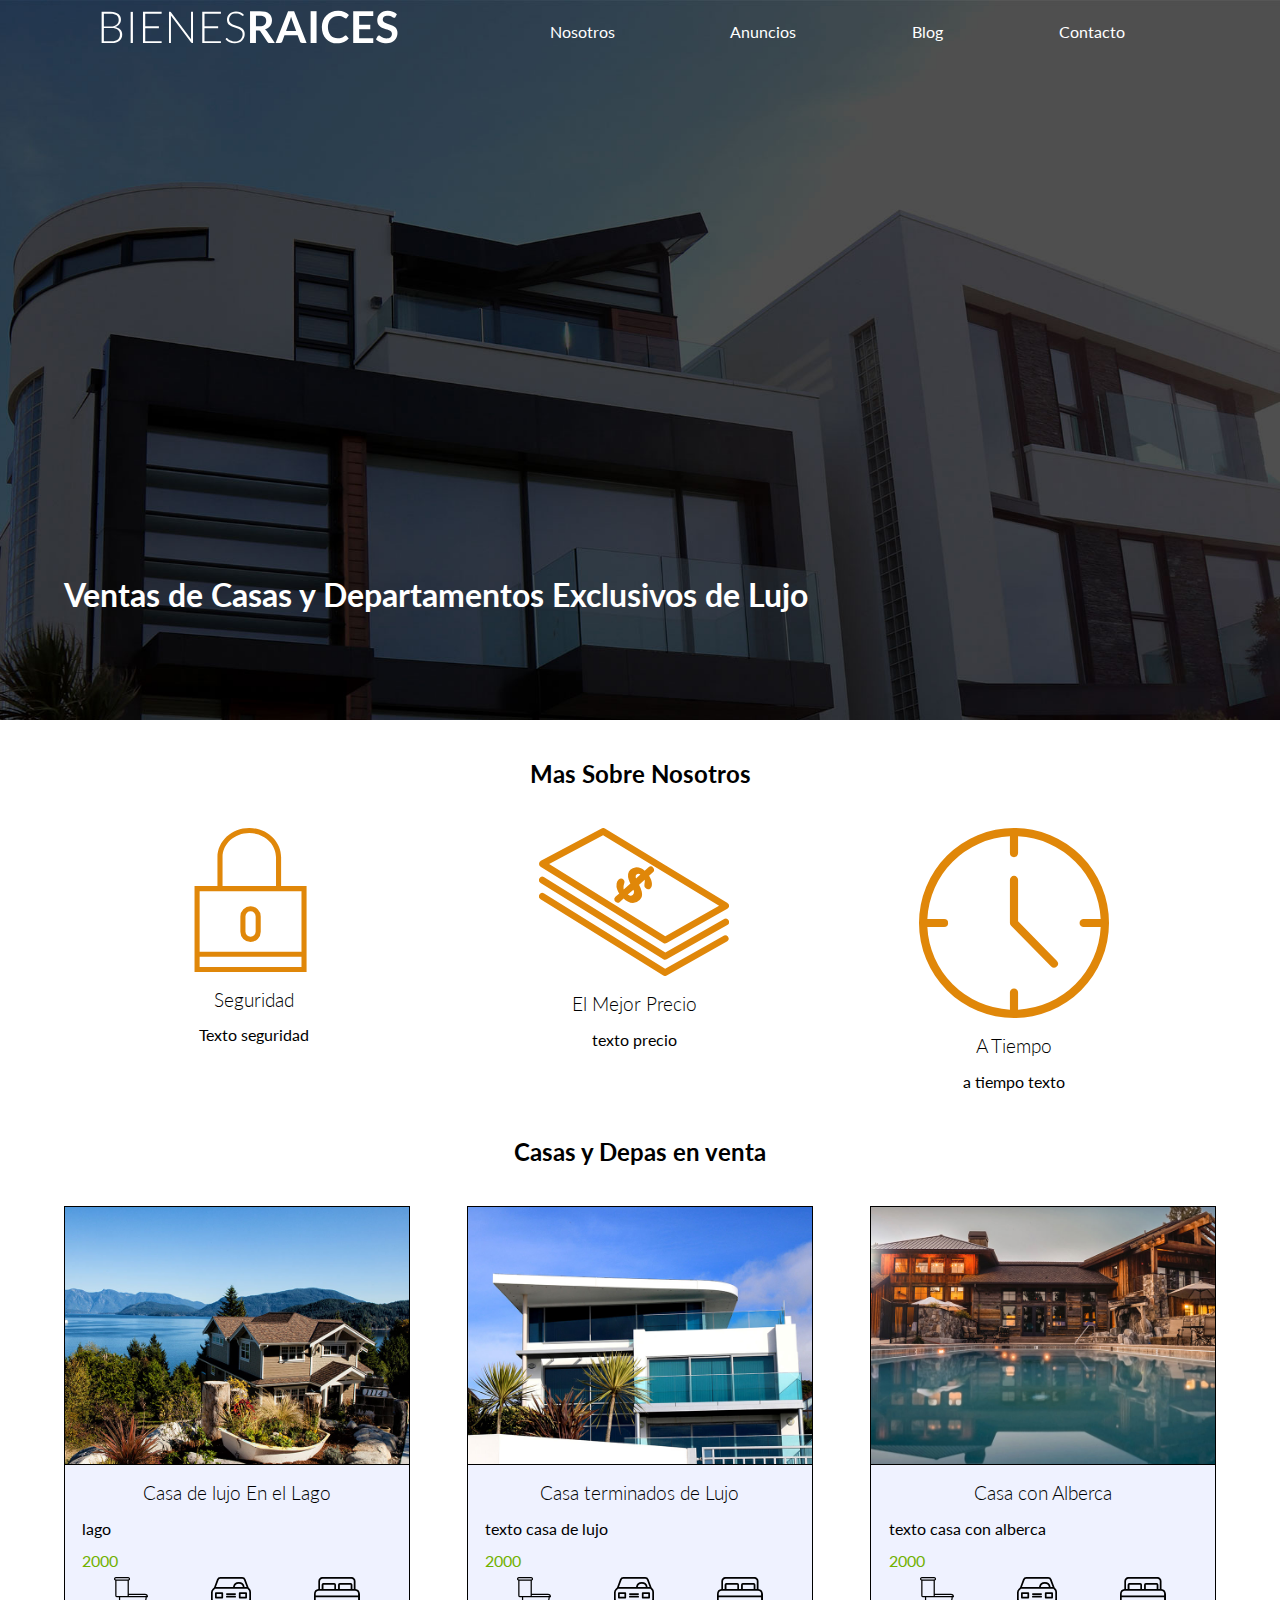
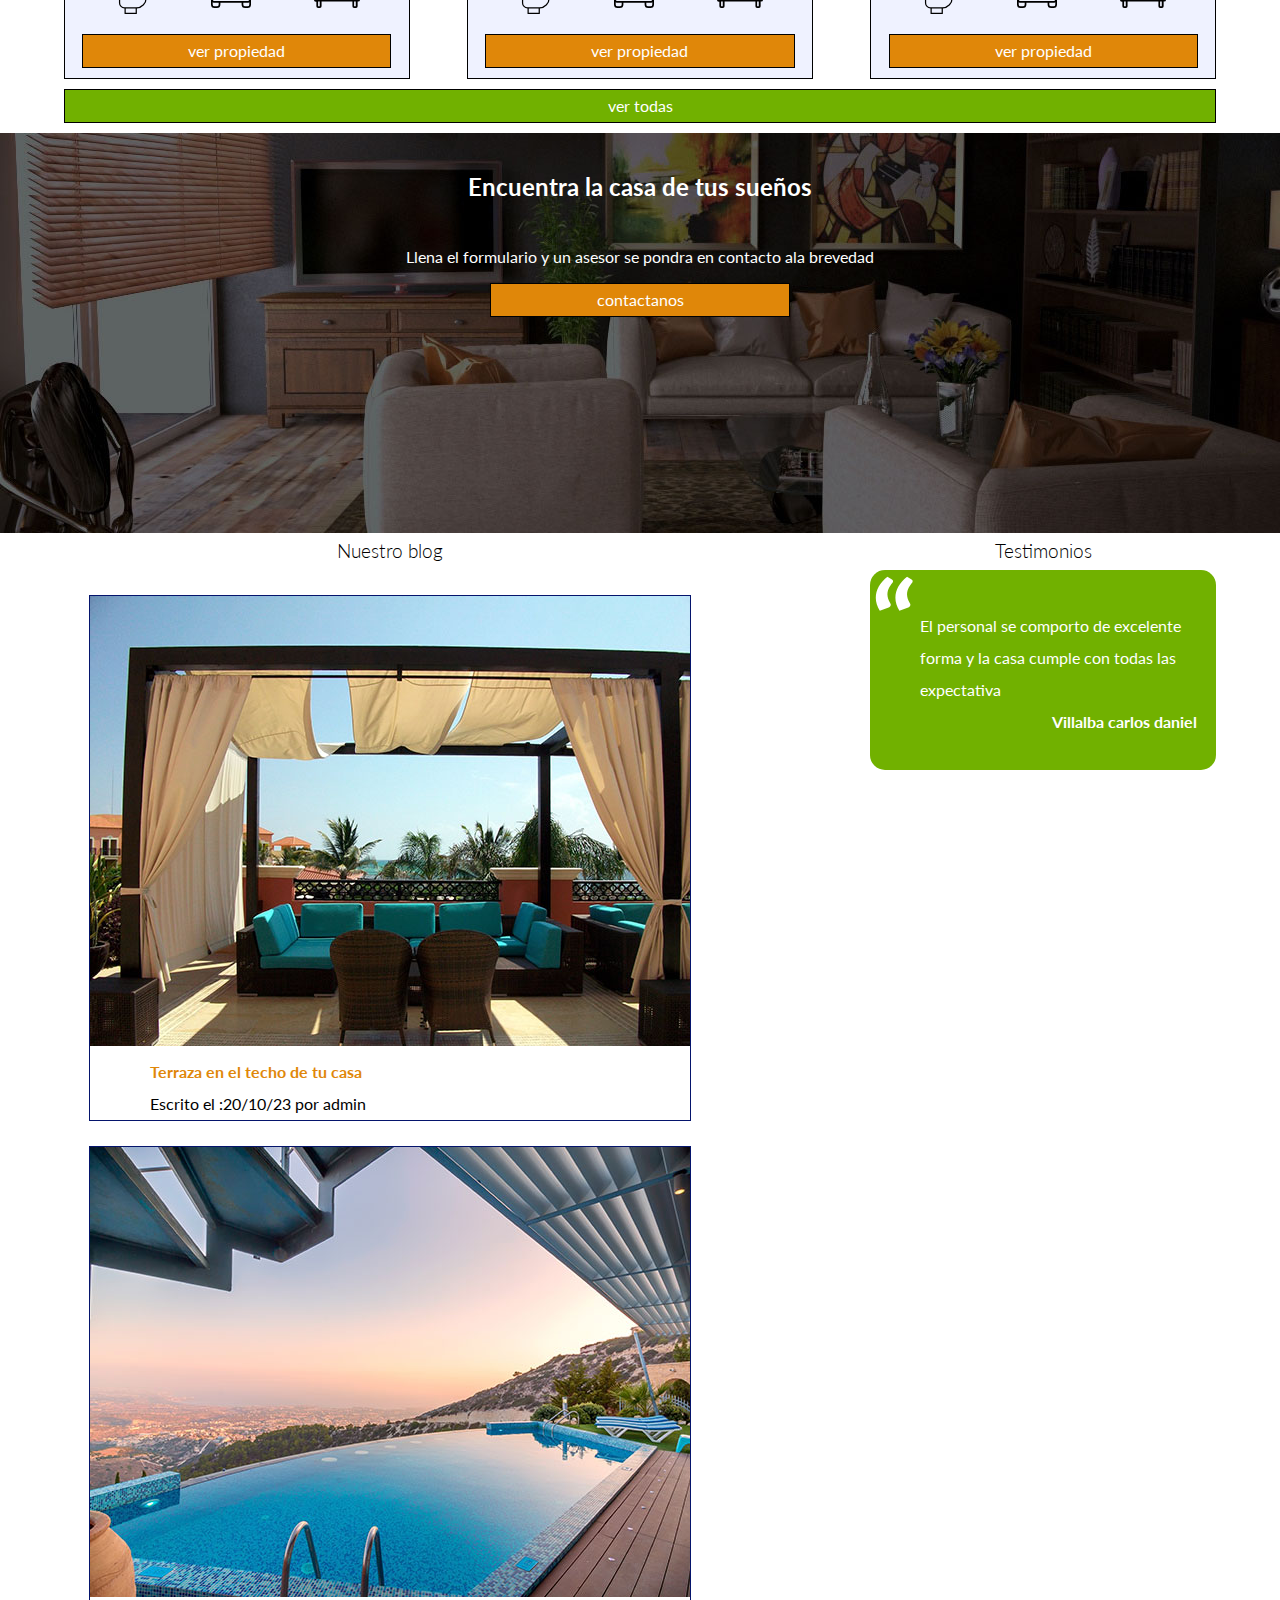
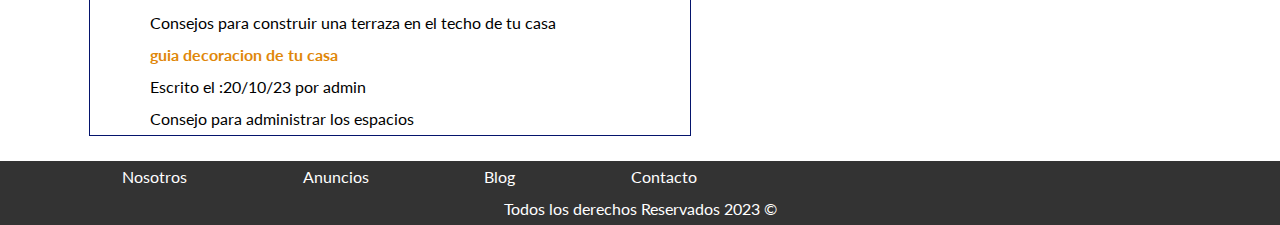
==== index.html @ f01a9bbd "nuevos estilos" ====
<!DOCTYPE html>
<html lang="en">

<head>
    <meta charset="UTF-8">
    <meta http-equiv="X-UA-Compatible" content="IE=edge">
    <meta name="viewport" content="width=device-width, initial-scale=1.0">
    <title> Bienes Raices</title>
    <link rel="stylesheet" href="css/normalize.css">
    <link rel="preconnect" href="https://fonts.googleapis.com">
    <link rel="preconnect" href="https://fonts.gstatic.com" crossorigin>
    <link href="https://fonts.googleapis.com/css2?family=Lato:wght@300;400;700;900&display=swap" rel="stylesheet">
    <link rel="stylesheet" href="css/style2.css">
</head>

<body>
    <header class="site-header inicio">
        <div class="contenedor contenido-header">
            <div class="barra">
                <div class="imagen-logo"><img src="img/logo.svg" alt="Logotipo de bienes raices"></div>
                <nav class="navegacion">
                    <a href="nosotros.html">Nosotros</a>
                    <a href="anuncios.html">Anuncios</a>
                    <a href="blog.html">Blog</a>
                    <a href="contacto.html">Contacto</a>
                </nav>
            </div><!--barra de navegacion-->



            <h1>Ventas de Casas y Departamentos Exclusivos de Lujo</h1>
        </div><!--contenedor-->
    </header>
    <main class="seccion">
    <section class="contenedor nosotros">
        <h2>Mas Sobre Nosotros</h2>

        <div class="iconos-nosotros">


            <article class="icono">
                <div><img src="img/icono1.svg" alt="Icono Seguridad"></div>
                <h3>Seguridad</h3>
                <p>Texto seguridad</p>
            </article>


            <article class="icono">
                <div><img src="img/icono2.svg" alt="Icono Precio"></div>
                <h3>El Mejor Precio</h3>
                <p>texto precio</p>
            </article>
           
            <article class="icono">
                <div><img src="img/icono3.svg" alt="Icono tiempo"></div>
                <h3>A Tiempo</h3>
                <p>a tiempo texto</p>
            </article>

        </div>
    </section>

    <section class="contenedor">
        <h2>Casas y Depas en venta</h2>

        <div class="contenedor-anuncios">
            <article class="anuncios">
                <img src="img/anuncio1.jpg" alt="Casa en el lago">
                <div class="contenido-anuncio">
                    <h3>Casa de lujo En el Lago</h3>

                    <p>lago</p>
                    <span class="precio">2000</span>
                    <ul class="lista-iconos">
                        <li>
                            <img src="img/icono_wc.svg" alt="icono wc">
                        </li>
                        <li>
                            <img src="img/icono_estacionamiento.svg" alt="">
                        </li>
                        <li>
                            <img src="img/icono_dormitorio.svg" alt="">
                        </li>
                    </ul>
                </div>
                <a href="#" class="boton boton-amarillo d-block">ver propiedad</a>
            </article>
            <article class="anuncios">
                <img src="img/anuncio2.jpg" alt="Casa en el lago">
                <div class="contenido-anuncio">
                    <h3>Casa terminados de Lujo</h3>
                    <p>texto casa de lujo</p>
                    <span class="precio">2000</span>
                    <ul class="lista-iconos">
                        <li>
                            <img src="img/icono_wc.svg" alt="icono wc">
                        </li>
                        <li>
                            <img src="img/icono_estacionamiento.svg" alt="">
                        </li>
                        <li>
                            <img src="img/icono_dormitorio.svg" alt="">
                        </li>
                    </ul>
                </div>
                <a href="#" class="boton boton-amarillo d-block">ver propiedad</a>
            </article>
            <article class="anuncios">
                <img src="img/anuncio3.jpg" alt="Casa en el lago">
                <div class="contenido-anuncio hover2">
                    <h3>Casa con Alberca</h3>
                    <p>texto casa con alberca</p>
                    <span class="precio">2000</span>
                    <ul class="lista-iconos">
                        <li>
                            <img src="img/icono_wc.svg" alt="icono wc">
                        </li>
                        <li>
                            <img src="img/icono_estacionamiento.svg" alt="">
                        </li>
                        <li>
                            <img src="img/icono_dormitorio.svg" alt="">
                        </li>
                    </ul>
                </div>
                <a href="#" class="boton boton-amarillo d-block">ver propiedad</a>
            </article>

           
        </div>
        <div class="ver-todas hover2"><a href="anuncios.html" class="boton boton-verde">ver todas</a></div>
    </section>
    <section class="contactos">
        <div class="contenedor contenido-contactos hover2">
            <h2>Encuentra la casa de tus sueños</h2>
            <p>Llena el formulario y un asesor se pondra en contacto ala brevedad</p>
        </div>
        <a href="contacto.html" class="boton btn-contacto">contactanos</a>
    </section>
    
    
    <section class="section-inferior contenedor">
        <section class="blog">
            <h3>Nuestro blog</h3>
            <article class="entrada-blog">
                <div class="imagen">
                <img src="img/blog1.jpg" alt="">
                </div>
            <div class="text-entrada">
                <a href="">
                <h4>Terraza en el techo de tu casa</h4>
                </a>
                <p>Escrito el :20/10/23 por admin</p>
            </div>
        </article>
        <article class="entrada-blog">
            <div class="imagen">
                <img src="img/blog2.jpg" alt="">
            </div>
            <div class="text-entrada">
                <p>Consejos para construir una terraza en el techo de tu casa</p>
                <a href=""><h4>guia decoracion de tu casa</h4></a>
                <p>Escrito el <span> :20/10/23</span> por admin</p>
                <p>Consejo para administrar los espacios</p>
            </div>
        </article>
    </section>
    
    
    <section class="testimonios">
        
        <h3 class="centrar-texto fw-300">Testimonios</h3>
        <div class="testimonios2">
            <div>
                <blockquote>El personal se comporto de excelente forma y la casa cumple con todas las expectativa
                </blockquote>
                <span>Villalba carlos daniel</span>
            </div>
            
        </section>
    </div>
</main>
    


    <footer class="site-footer seccion">
        <div class="contenedor contenedor-footer">
            <nav class="navegacion">
                <a href="nosotros.html">Nosotros</a>
                <a href="anuncios.html">Anuncios</a>
                <a href="blog.html">Blog</a>
                <a href="contacto.html">Contacto</a>
            </nav>
            <p class="copyright">Todos los derechos Reservados 2023 &copy;</p>
        </div>
    </footer>























</body>

</html>
---- css/style2.css ----
html{
    font-size: 62.5%;/*reset para rems-62.5=10px de 16 px;*/
   
}
*, *:before,*:after{
    box-sizing: border-box;/*no altera el width de un elemento*/
    list-style: none;
    text-decoration: none;
}
/*globales*/
body{
    font-family: 'Lato', sans-serif;
    font-size:1.6rem;
    line-height: 2;

}
*{
    text-decoration: none;
    padding: 0;
    margin: 0;
}
/*------------header-------------*/
.site-header{
    background-image: url(../img/header.jpg);
    width: 100%;
    height: 80vh;
    background-position: center center;
    background-size: cover;
    background-attachment: fixed;
}
.contenedor{
    width: 90%;
    margin: auto;
}
.contenido-header{
    display: flex;
    flex-direction: column;
    justify-content: space-between;

    height: 90%;
}
h1{
    color: white;
}
nav a{
    color: white;
    display: inline-block;
}
nav a:hover{
    color:#71b100;
}
nav{
    display: flex;
    justify-content: space-around;
    width: 60%;
}
.barra{
    display: flex;
    justify-content: space-around;
    align-items: center;
}
/*----------------mas de nosotros----------*/

.contenedor h2{
    text-align: center;
    margin: 30px;
}
.iconos-nosotros{
    display: flex;
    flex-wrap: wrap;
}
.icono{
    text-align: center;
    width: 33%;
}
.icono div img{
    width: 50%;
}

/*--------casas e venta---------*/

.contenedor-anuncios{
    display: flex;
    width: 100%;
    flex-wrap: wrap;
    justify-content:space-between;
    align-items: center;
}
.contenido-anuncio{
    width: 90%;
    margin: auto;

}

.anuncios{
    flex-basis: calc(30%);
    border: 1px solid #000;
    background-color: #eff2ff;
}
.anuncios>img{
    border-bottom: 1px solid black;
    width: 100%;
}
.boton{
    display: block;
    width: 90%;
    margin: 10px auto;
    text-align: center;
    border:1px solid #000;
    color:#fff;
    background-color: #e08709;
}
.anuncios a:hover{
    background-color:#71b100;
}
.lista-iconos{
    display: flex;
    width: 100%;
    justify-content: space-around;
}
.boton-verde{
    width: 100%;
    background-color: #71b100;
}
.boton-verde:hover{
    background-color: #04146c;
}
.precio{
    color: #71b100;
}

/*--------Formulario-----------*/
.contactos{
    background-image: url(../img/encuentra.jpg);
    background-repeat: no-repeat;
    background-position: center center;
    height: 400px;
}
.contenido-contactos{
    color: #fff;

    display: flex;
    flex-direction: column;
    align-items: center;

}
.btn-contacto{
    width: 300px;
}
.btn-contacto:hover{
    background-color: #04146c;
}
/*Blog y testimonios*/
.section-inferior{
    display: flex;
    justify-content: space-between;
}
h3{
    text-align: center;
    font-weight: 300;
}

.blog{
    border: #e08709;
}
.blog article{
    border: 1px solid #04146c;
    margin: 25px;

    
}
.text-entrada{
    width: 80%;
    margin: auto;
}
.text-entrada>a{
    color: #e08709;
}
.text-entrada>a:hover{
    color: #71b100;
}





















.testimonios{
    width: 30%;
    position: relative;
}
.testimonios2{
    background-color: #71b100;
    border-radius: 15px;
    color: #fff;
    padding: 15px;
    position: relative;
    height: 200px;
}
.testimonios2::before{
    content: '';
    display: block;
    position: absolute;
    height: 50px;
    width: 50px;
    top: 0px;
    left: 0px;
    
    background-image:url(../img/comilla.svg);
}
.testimonios2 span{
    display: block;
    font-weight: bold;
    text-align: end;
}
.testimonios2 div{
    position: absolute;
    top: 40px;
    left: 50px;
    width: 80%;

}
footer{
    background-color: #333333;
    color: #fff;
    text-align: center;
}
@media(max-width:768px){
    body{
        min-width: 400px;
    }
    nav{
        display: none;
    }
    .iconos-nosotros{
        justify-content: center;
        align-items: center;
    }
    .icono{
        width: 50%;

    }
    .contenedor-anuncios{
        flex-wrap: wrap;
        justify-content: center;
    }
    .anuncios{
        flex-basis: 90%;
        margin: 15px;
    }
    .boton-verde{
        width: 90%;
    }
    /*blog y testimonios*/
    .section-inferior{
        flex-wrap: wrap;
        justify-content: center;
    }
    .blog{
        width: 90%;
    }
    .imagen img{
        width: 100%;
    }
    .testimonios{
        width: 90%;
    }
    .testimonios2{
        background-color: #718100;
        margin:25px;
    }


}



/* color:#71b100;
/* background-color: #e08709; */
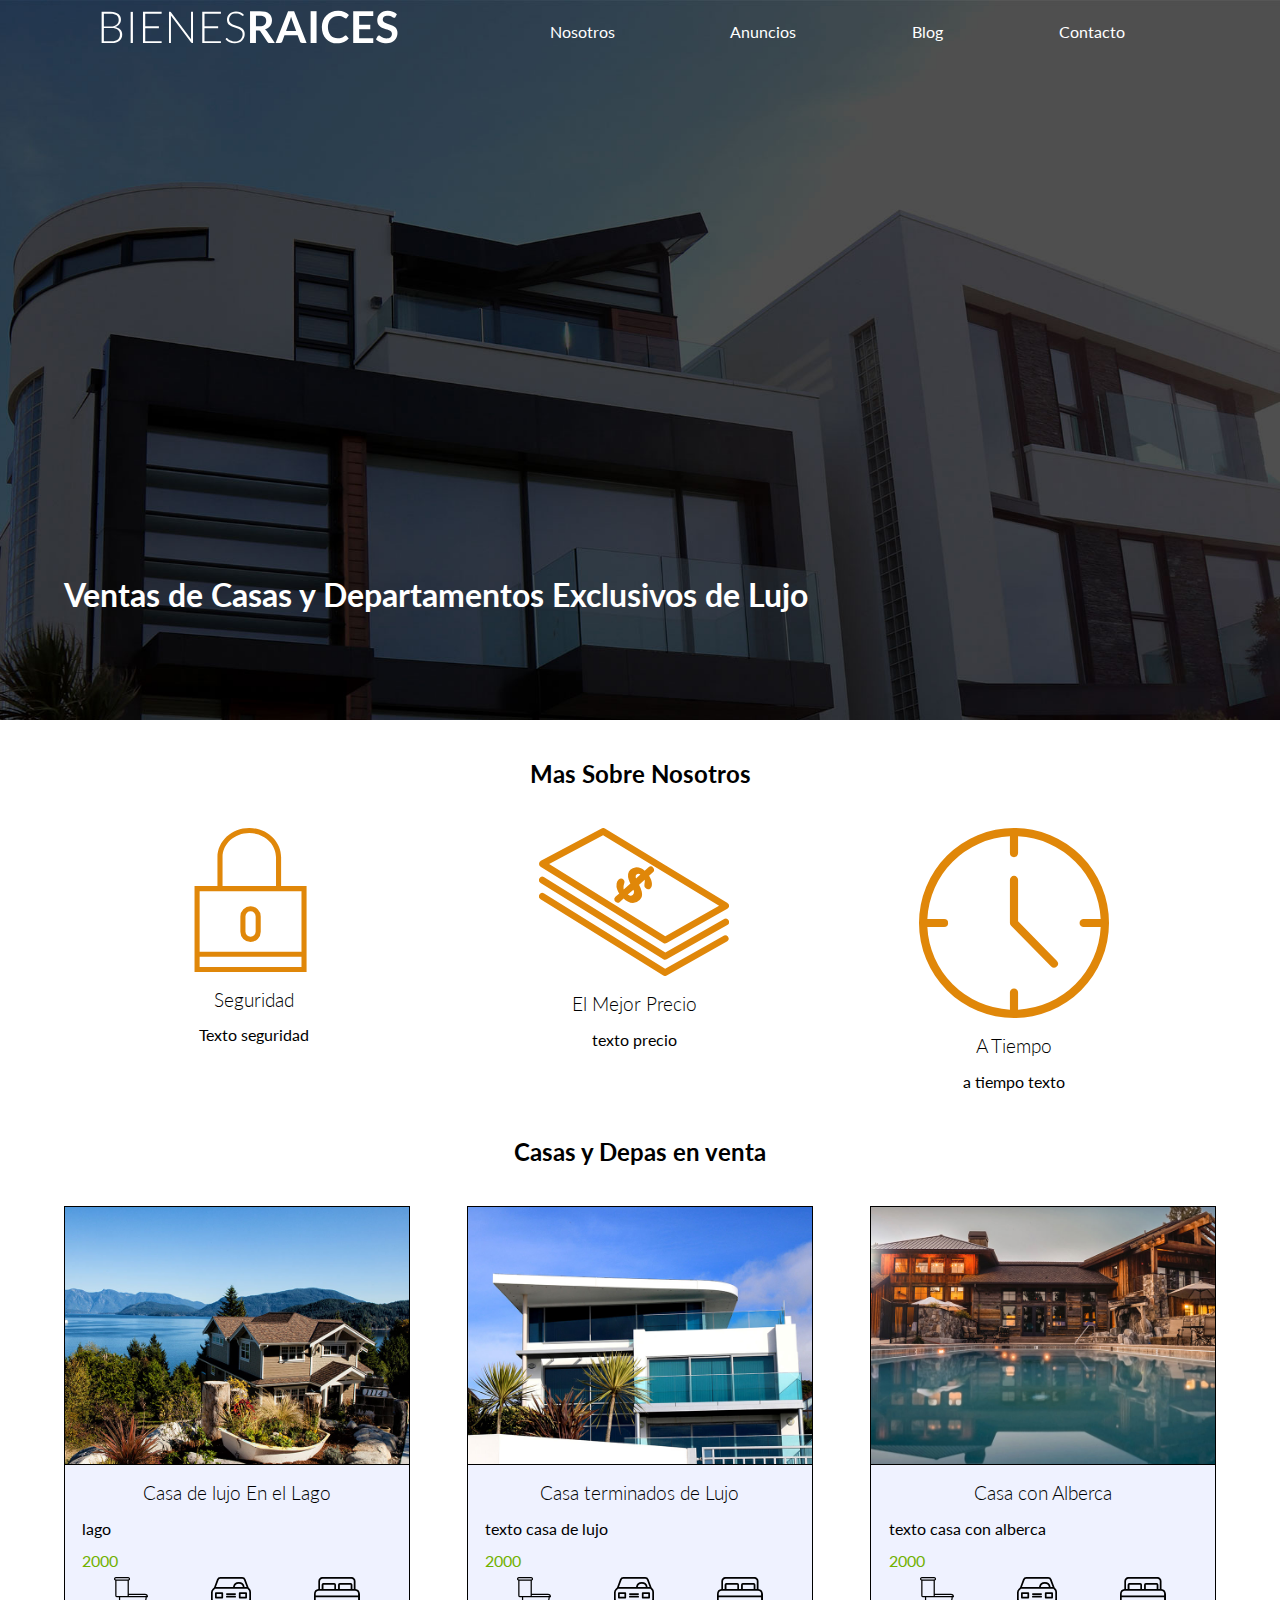
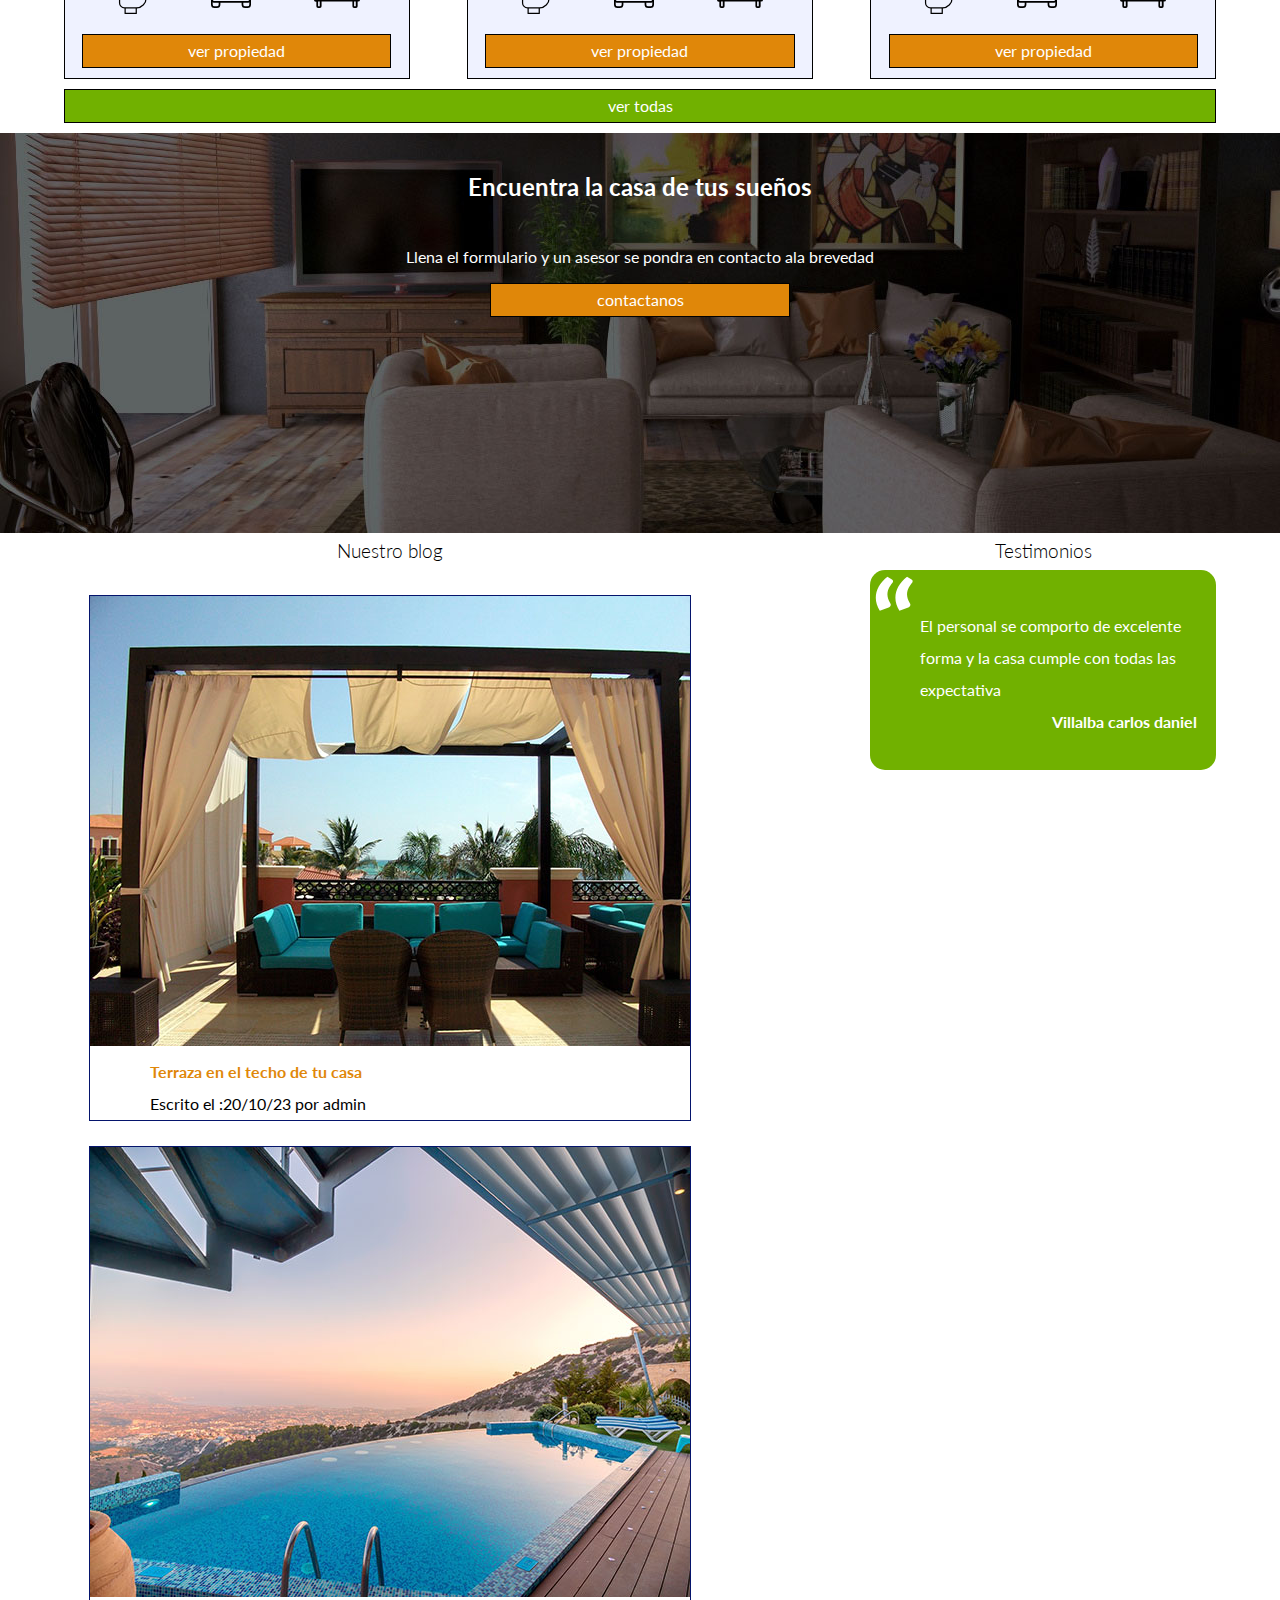
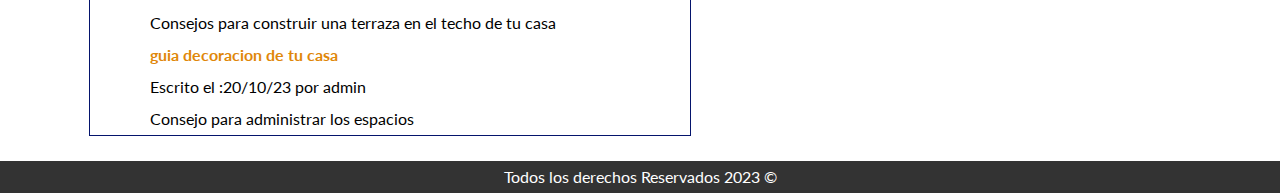
==== commit 7903e90b: "nuevos estilos" ====
--- a/index.html
+++ b/index.html
@@ -184,15 +184,15 @@
 
 
     <footer class="site-footer seccion">
-        <div class="contenedor contenedor-footer">
-            <nav class="navegacion">
+        <!-- <div class="contenedor contenedor-footer"> -->
+            <!-- <nav class="navegacion">
                 <a href="nosotros.html">Nosotros</a>
                 <a href="anuncios.html">Anuncios</a>
                 <a href="blog.html">Blog</a>
                 <a href="contacto.html">Contacto</a>
-            </nav>
+            </nav> -->
             <p class="copyright">Todos los derechos Reservados 2023 &copy;</p>
-        </div>
+        <!-- </div> -->
     </footer>
 
 
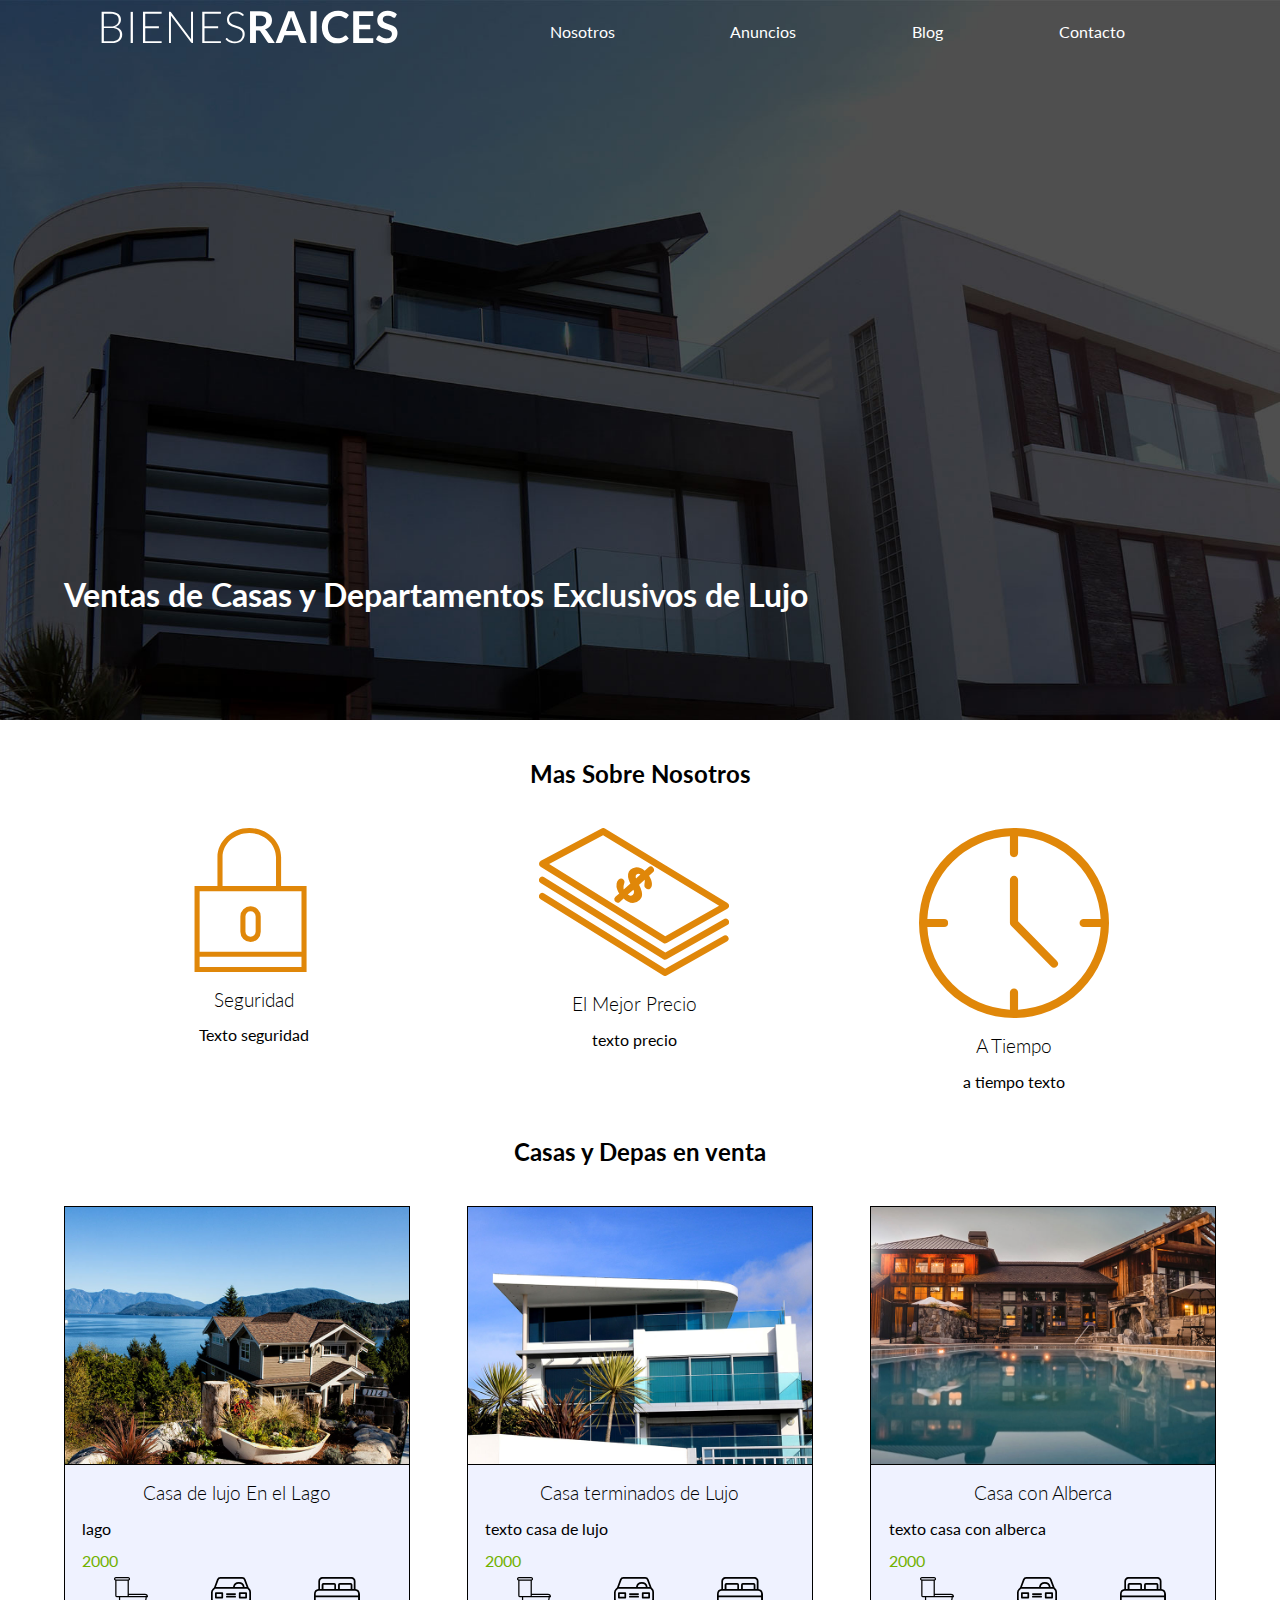
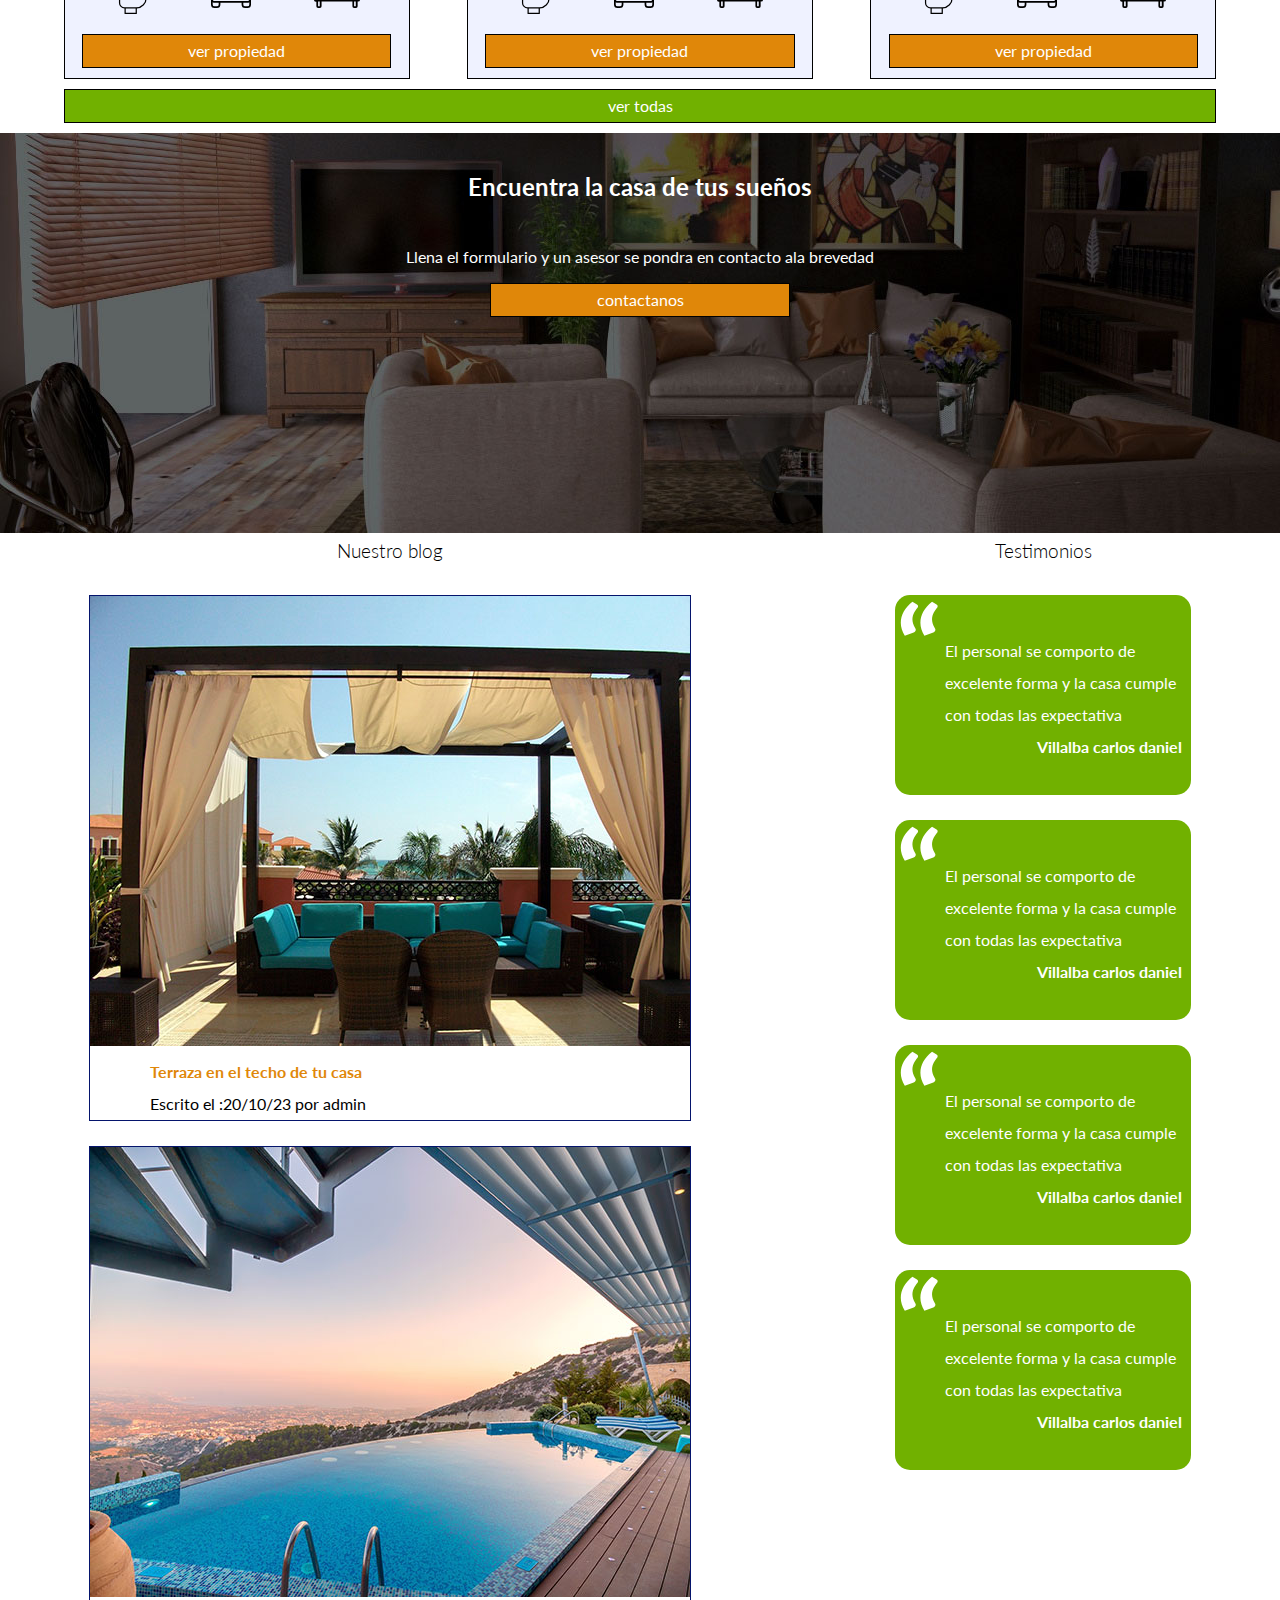
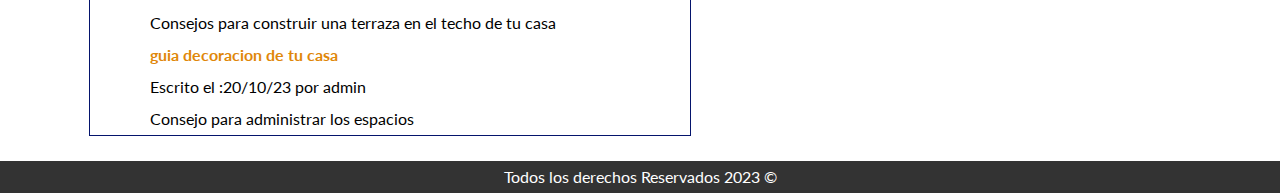
==== commit cb0ade1a: "nuevos estilos" ====
--- a/index.html
+++ b/index.html
@@ -177,8 +177,32 @@
                 <span>Villalba carlos daniel</span>
             </div>
             
+        </div>
+        <div class="testimonios2">
+            <div>
+                <blockquote>El personal se comporto de excelente forma y la casa cumple con todas las expectativa
+                </blockquote>
+                <span>Villalba carlos daniel</span>
+            </div>
+            
+        </div>
+        <div class="testimonios2">
+            <div>
+                <blockquote>El personal se comporto de excelente forma y la casa cumple con todas las expectativa
+                </blockquote>
+                <span>Villalba carlos daniel</span>
+            </div>
+            
+        </div>
+        <div class="testimonios2">
+            <div>
+                <blockquote>El personal se comporto de excelente forma y la casa cumple con todas las expectativa
+                </blockquote>
+                <span>Villalba carlos daniel</span>
+            </div>
+            
+        </div>
         </section>
-    </div>
 </main>
     
 
--- a/css/style2.css
+++ b/css/style2.css
@@ -211,6 +211,7 @@
     padding: 15px;
     position: relative;
     height: 200px;
+    margin: 25px;
 }
 .testimonios2::before{
     content: '';
@@ -244,6 +245,10 @@
     body{
         min-width: 400px;
     }
+    .site-header{
+        background-position: center center;
+        background-size: cover;
+}
     nav{
         display: none;
     }
@@ -283,7 +288,10 @@
     .testimonios2{
         background-color: #718100;
         margin:25px;
-    }
+  
+    }
+    
+    
 
 
 }
